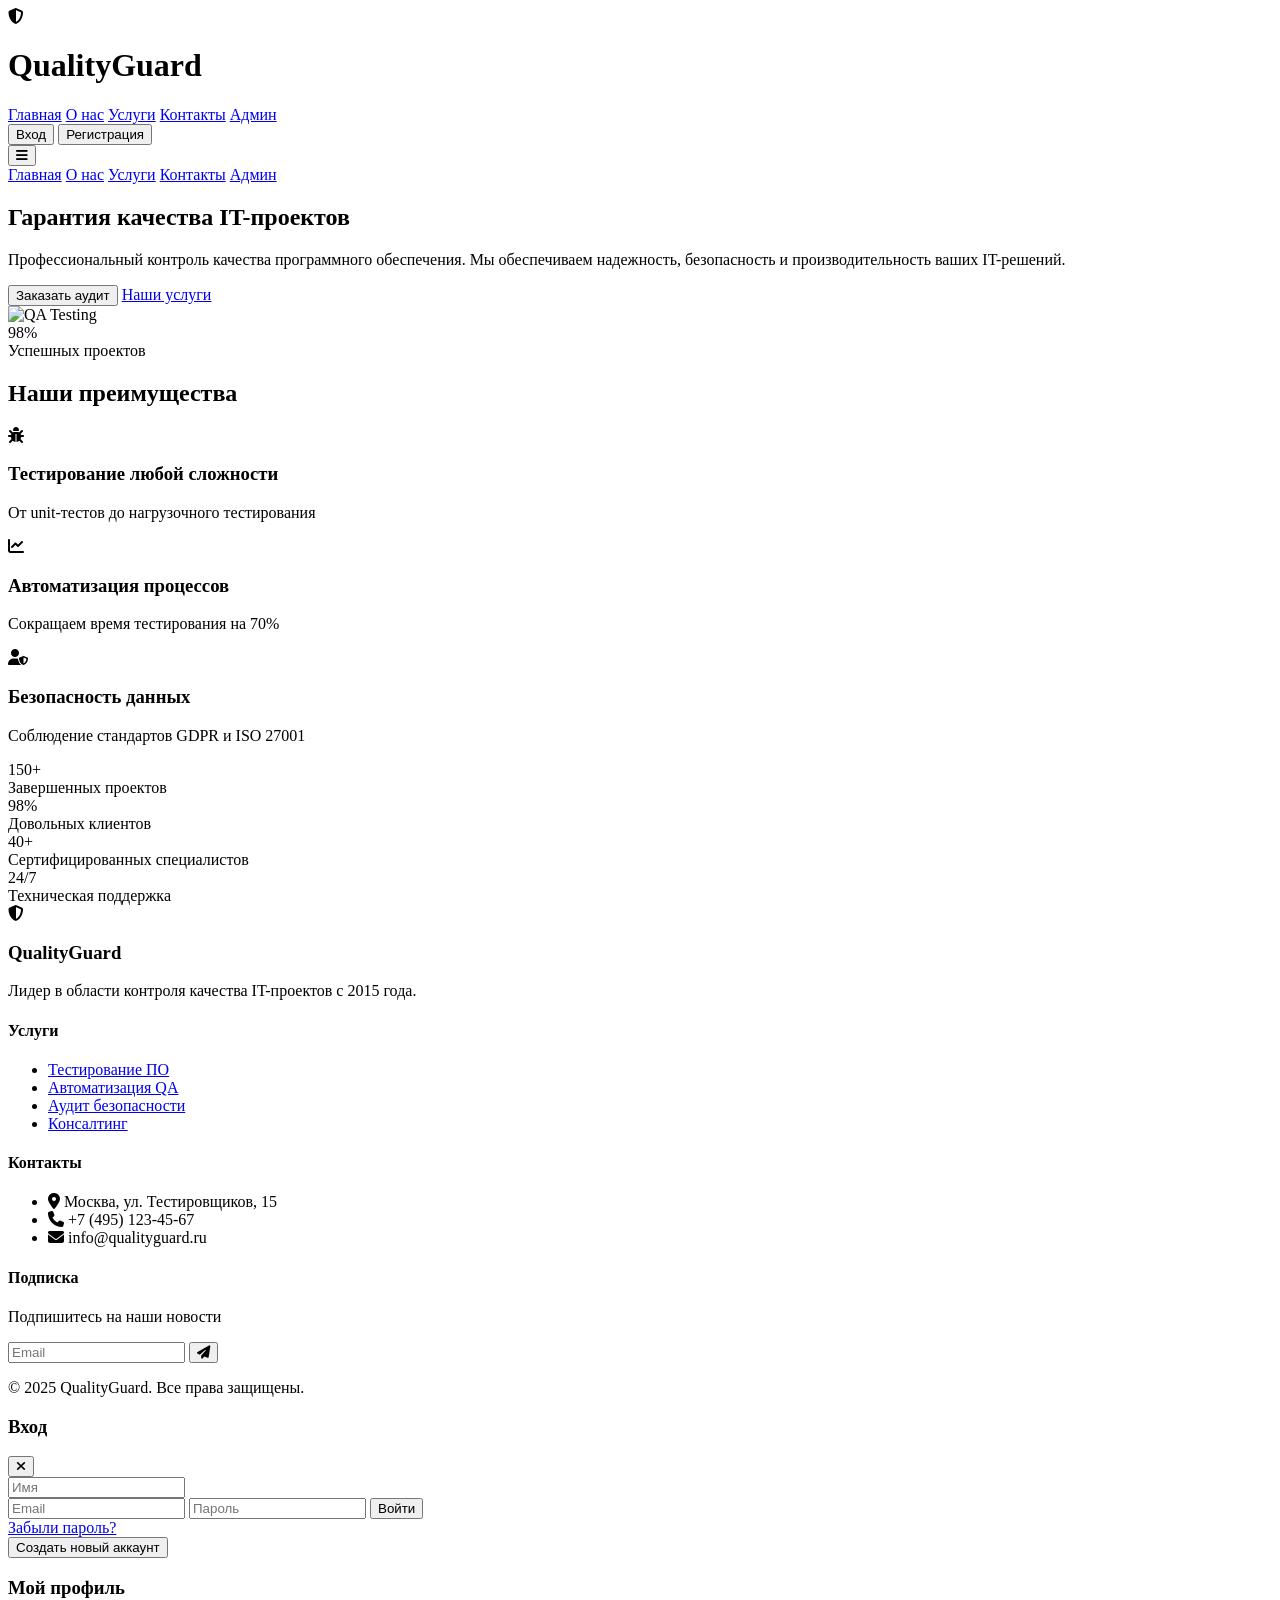
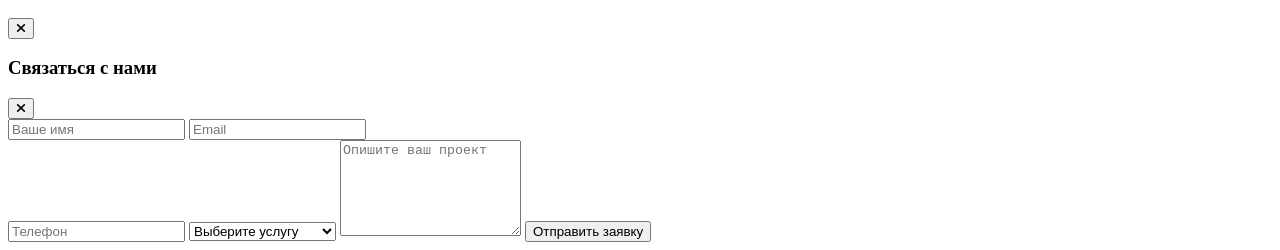
==== index.html @ 4aae3e97 "Add files via upload" ====
<!DOCTYPE html>
<html lang="ru">
<head>
    <meta charset="UTF-8">
    <meta name="viewport" content="width=device-width, initial-scale=1.0">
    <title>QualityGuard - IT Quality Assurance</title>
    <script src="https://cdn.tailwindcss.com"></script>
    <link rel="stylesheet" href="styles/style.css">
    <link rel="stylesheet" href="https://cdnjs.cloudflare.com/ajax/libs/font-awesome/6.4.0/css/all.min.css">
</head>
<body class="bg-gray-50">
    <!-- Чердак (Header) -->
    <header class="bg-white shadow-md sticky top-0 z-50">
        <div class="container mx-auto px-4 py-3">
            <div class="flex justify-between items-center">
                <div class="flex items-center">
                    <i class="fas fa-shield-alt text-blue-600 text-2xl mr-3"></i>
                    <h1 class="text-2xl font-bold text-gray-800">Quality<span class="text-blue-600">Guard</span></h1>
                </div>
                
                <!-- Навигация -->
                <nav class="hidden md:flex space-x-8">
                    <a href="index.html" class="nav-link active">Главная</a>
                    <a href="about.html" class="nav-link">О нас</a>
                    <a href="services.html" class="nav-link">Услуги</a>
                    <a href="contacts.html" class="nav-link">Контакты</a>
                    <a href="admin.html" class="nav-link text-red-600" id="admin-link">Админ</a>
                </nav>
                
                <!-- Кнопки входа/регистрации -->
                <div class="flex items-center space-x-4">
                    <button onclick="openAuthModal('login')" 
                            class="px-4 py-2 text-blue-600 hover:bg-blue-50 rounded-lg transition">
                        Вход
                    </button>
                    <button onclick="openAuthModal('register')" 
                            class="px-4 py-2 bg-blue-600 text-white rounded-lg hover:bg-blue-700 transition">
                        Регистрация
                    </button>
                </div>
                
                <!-- Мобильное меню -->
                <button id="mobile-menu-btn" class="md:hidden text-gray-700">
                    <i class="fas fa-bars text-xl"></i>
                </button>
            </div>
            
            <!-- Мобильная навигация -->
            <div id="mobile-menu" class="md:hidden hidden mt-4 pb-2">
                <div class="flex flex-col space-y-3">
                    <a href="index.html" class="nav-link-mobile active">Главная</a>
                    <a href="about.html" class="nav-link-mobile">О нас</a>
                    <a href="services.html" class="nav-link-mobile">Услуги</a>
                    <a href="contacts.html" class="nav-link-mobile">Контакты</a>
                    <a href="admin.html" class="nav-link-mobile text-red-600">Админ</a>
                </div>
            </div>
        </div>
    </header>

    <!-- Основной контент -->
    <main class="container mx-auto px-4 py-8">
        <!-- Герой-секция -->
        <section class="mb-16">
            <div class="grid md:grid-cols-2 gap-8 items-center">
                <div>
                    <h2 class="text-4xl md:text-5xl font-bold text-gray-800 mb-6">
                        Гарантия качества <span class="text-blue-600">IT-проектов</span>
                    </h2>
                    <p class="text-gray-600 text-lg mb-8">
                        Профессиональный контроль качества программного обеспечения. 
                        Мы обеспечиваем надежность, безопасность и производительность ваших IT-решений.
                    </p>
                    <div class="flex flex-wrap gap-4">
                        <button onclick="openContactModal()" 
                                class="px-6 py-3 bg-blue-600 text-white rounded-lg hover:bg-blue-700 transition">
                            Заказать аудит
                        </button>
                        <a href="services.html" 
                           class="px-6 py-3 border-2 border-blue-600 text-blue-600 rounded-lg hover:bg-blue-50 transition">
                            Наши услуги
                        </a>
                    </div>
                </div>
                <div class="relative">
                    <img src="https://images.unsplash.com/photo-1552664730-d307ca884978?ixlib=rb-4.0.3&auto=format&fit=crop&w=800&q=80" 
                         alt="QA Testing" 
                         class="rounded-2xl shadow-2xl">
                    <div class="absolute -bottom-6 -left-6 bg-white p-6 rounded-2xl shadow-xl">
                        <div class="text-3xl font-bold text-blue-600">98%</div>
                        <div class="text-gray-600">Успешных проектов</div>
                    </div>
                </div>
            </div>
        </section>

        <!-- Преимущества -->
        <section class="mb-16">
            <h2 class="text-3xl font-bold text-center text-gray-800 mb-12">Наши преимущества</h2>
            <div class="grid md:grid-cols-3 gap-8">
                <div class="bg-white p-8 rounded-2xl shadow-lg hover:shadow-xl transition">
                    <div class="w-16 h-16 bg-blue-100 rounded-2xl flex items-center justify-center mb-6">
                        <i class="fas fa-bug text-blue-600 text-2xl"></i>
                    </div>
                    <h3 class="text-xl font-bold mb-4">Тестирование любой сложности</h3>
                    <p class="text-gray-600">От unit-тестов до нагрузочного тестирования</p>
                </div>
                
                <div class="bg-white p-8 rounded-2xl shadow-lg hover:shadow-xl transition">
                    <div class="w-16 h-16 bg-green-100 rounded-2xl flex items-center justify-center mb-6">
                        <i class="fas fa-chart-line text-green-600 text-2xl"></i>
                    </div>
                    <h3 class="text-xl font-bold mb-4">Автоматизация процессов</h3>
                    <p class="text-gray-600">Сокращаем время тестирования на 70%</p>
                </div>
                
                <div class="bg-white p-8 rounded-2xl shadow-lg hover:shadow-xl transition">
                    <div class="w-16 h-16 bg-purple-100 rounded-2xl flex items-center justify-center mb-6">
                        <i class="fas fa-user-shield text-purple-600 text-2xl"></i>
                    </div>
                    <h3 class="text-xl font-bold mb-4">Безопасность данных</h3>
                    <p class="text-gray-600">Соблюдение стандартов GDPR и ISO 27001</p>
                </div>
            </div>
        </section>

        <!-- Статистика -->
        <section class="bg-gradient-to-r from-blue-600 to-purple-600 rounded-2xl p-8 text-white mb-16">
            <div class="grid grid-cols-2 md:grid-cols-4 gap-8 text-center">
                <div>
                    <div class="text-4xl font-bold mb-2">150+</div>
                    <div class="text-blue-100">Завершенных проектов</div>
                </div>
                <div>
                    <div class="text-4xl font-bold mb-2">98%</div>
                    <div class="text-blue-100">Довольных клиентов</div>
                </div>
                <div>
                    <div class="text-4xl font-bold mb-2">40+</div>
                    <div class="text-blue-100">Сертифицированных специалистов</div>
                </div>
                <div>
                    <div class="text-4xl font-bold mb-2">24/7</div>
                    <div class="text-blue-100">Техническая поддержка</div>
                </div>
            </div>
        </section>
    </main>

    <!-- Подвал (Footer) -->
    <footer class="bg-gray-800 text-white py-12">
        <div class="container mx-auto px-4">
            <div class="grid md:grid-cols-4 gap-8">
                <div>
                    <div class="flex items-center mb-4">
                        <i class="fas fa-shield-alt text-blue-400 text-2xl mr-3"></i>
                        <h3 class="text-2xl font-bold">Quality<span class="text-blue-400">Guard</span></h3>
                    </div>
                    <p class="text-gray-400">
                        Лидер в области контроля качества IT-проектов с 2015 года.
                    </p>
                </div>
                
                <div>
                    <h4 class="text-xl font-bold mb-6">Услуги</h4>
                    <ul class="space-y-3 text-gray-400">
                        <li><a href="#" class="hover:text-white transition">Тестирование ПО</a></li>
                        <li><a href="#" class="hover:text-white transition">Автоматизация QA</a></li>
                        <li><a href="#" class="hover:text-white transition">Аудит безопасности</a></li>
                        <li><a href="#" class="hover:text-white transition">Консалтинг</a></li>
                    </ul>
                </div>
                
                <div>
                    <h4 class="text-xl font-bold mb-6">Контакты</h4>
                    <ul class="space-y-3 text-gray-400">
                        <li class="flex items-center">
                            <i class="fas fa-map-marker-alt mr-3 text-blue-400"></i>
                            Москва, ул. Тестировщиков, 15
                        </li>
                        <li class="flex items-center">
                            <i class="fas fa-phone mr-3 text-blue-400"></i>
                            +7 (495) 123-45-67
                        </li>
                        <li class="flex items-center">
                            <i class="fas fa-envelope mr-3 text-blue-400"></i>
                            info@qualityguard.ru
                        </li>
                    </ul>
                </div>
                
                <div>
                    <h4 class="text-xl font-bold mb-6">Подписка</h4>
                    <p class="text-gray-400 mb-4">Подпишитесь на наши новости</p>
                    <div class="flex">
                        <input type="email" placeholder="Email" 
                               class="flex-grow p-3 rounded-l-lg text-gray-800">
                        <button class="bg-blue-600 px-4 rounded-r-lg hover:bg-blue-700 transition">
                            <i class="fas fa-paper-plane"></i>
                        </button>
                    </div>
                </div>
            </div>
            
            <div class="border-t border-gray-700 mt-8 pt-8 text-center text-gray-400">
                <p>&copy; 2025 QualityGuard. Все права защищены.</p>
            </div>
        </div>
    </footer>

    <!-- Модальное окно авторизации/регистрации -->
    <div id="auth-modal" class="fixed inset-0 bg-black bg-opacity-50 hidden z-50">
        <div class="flex items-center justify-center min-h-screen">
            <div class="bg-white rounded-2xl shadow-2xl w-full max-w-md mx-4">
                <div class="p-8">
                    <div class="flex justify-between items-center mb-8">
                        <h3 id="auth-title" class="text-2xl font-bold">Вход</h3>
                        <button onclick="closeAuthModal()" class="text-gray-500 hover:text-gray-700">
                            <i class="fas fa-times text-xl"></i>
                        </button>
                    </div>
                    
                    <form id="auth-form">
                        <div id="register-fields" class="hidden">
                            <input type="text" id="name" placeholder="Имя" 
                                   class="w-full p-4 border rounded-lg mb-4">
                        </div>
                        
                        <input type="email" id="email" placeholder="Email" 
                               class="w-full p-4 border rounded-lg mb-4">
                        
                        <input type="password" id="password" placeholder="Пароль" 
                               class="w-full p-4 border rounded-lg mb-6">
                        
                        <button type="button" onclick="handleAuth()" 
                                id="auth-button" 
                                class="w-full py-4 bg-blue-600 text-white rounded-lg hover:bg-blue-700 transition">
                            Войти
                        </button>
                    </form>
                    
                    <div class="mt-6 text-center">
                        <a href="#" class="text-blue-600 hover:text-blue-800">
                            Забыли пароль?
                        </a>
                    </div>
                    
                    <div class="mt-8 text-center">
                        <button onclick="switchAuthMode()" id="switch-auth" 
                                class="text-blue-600 hover:text-blue-800">
                            Создать новый аккаунт
                        </button>
                    </div>
                </div>
            </div>
        </div>
    </div>

    <!-- Модальное окно профиля -->
    <div id="profile-modal" class="fixed inset-0 bg-black bg-opacity-50 hidden z-50">
        <div class="flex items-center justify-center min-h-screen">
            <div class="bg-white rounded-2xl shadow-2xl w-full max-w-lg mx-4">
                <div class="p-8">
                    <div class="flex justify-between items-center mb-8">
                        <h3 class="text-2xl font-bold">Мой профиль</h3>
                        <button onclick="closeProfileModal()" class="text-gray-500 hover:text-gray-700">
                            <i class="fas fa-times text-xl"></i>
                        </button>
                    </div>
                    
                    <div id="profile-content">
                        <!-- Контент загружается через JS -->
                    </div>
                </div>
            </div>
        </div>
    </div>

    <!-- Модальное окно контактов -->
    <div id="contact-modal" class="fixed inset-0 bg-black bg-opacity-50 hidden z-50">
        <div class="flex items-center justify-center min-h-screen">
            <div class="bg-white rounded-2xl shadow-2xl w-full max-w-2xl mx-4">
                <div class="p-8">
                    <div class="flex justify-between items-center mb-8">
                        <h3 class="text-2xl font-bold">Связаться с нами</h3>
                        <button onclick="closeContactModal()" class="text-gray-500 hover:text-gray-700">
                            <i class="fas fa-times text-xl"></i>
                        </button>
                    </div>
                    
                    <form id="full-contact-form">
                        <div class="grid md:grid-cols-2 gap-6 mb-6">
                            <input type="text" id="contact-name" placeholder="Ваше имя" required
                                   class="p-4 border rounded-lg focus:ring-2 focus:ring-blue-500">
                            <input type="email" id="contact-email" placeholder="Email" required
                                   class="p-4 border rounded-lg focus:ring-2 focus:ring-blue-500">
                        </div>
                        
                        <input type="text" id="contact-phone" placeholder="Телефон" 
                               class="p-4 border rounded-lg mb-6 w-full focus:ring-2 focus:ring-blue-500">
                        
                        <select id="contact-service" class="p-4 border rounded-lg mb-6 w-full focus:ring-2 focus:ring-blue-500">
                            <option value="">Выберите услугу</option>
                            <option value="testing">Тестирование ПО</option>
                            <option value="automation">Автоматизация QA</option>
                            <option value="security">Аудит безопасности</option>
                            <option value="consulting">Консалтинг</option>
                        </select>
                        
                        <textarea id="contact-message" placeholder="Опишите ваш проект" rows="6" required
                                  class="w-full p-4 border rounded-lg mb-6 focus:ring-2 focus:ring-blue-500"></textarea>
                        
                        <button type="button" onclick="submitFullContact()" 
                                class="w-full py-4 bg-blue-600 text-white rounded-lg hover:bg-blue-700 transition">
                            Отправить заявку
                        </button>
                    </form>
                </div>
            </div>
        </div>
    </div>

    <script src="js/main.js"></script>
    <script src="js/auth.js"></script>
    <script src="db/database.js"></script>
</body>
</html>
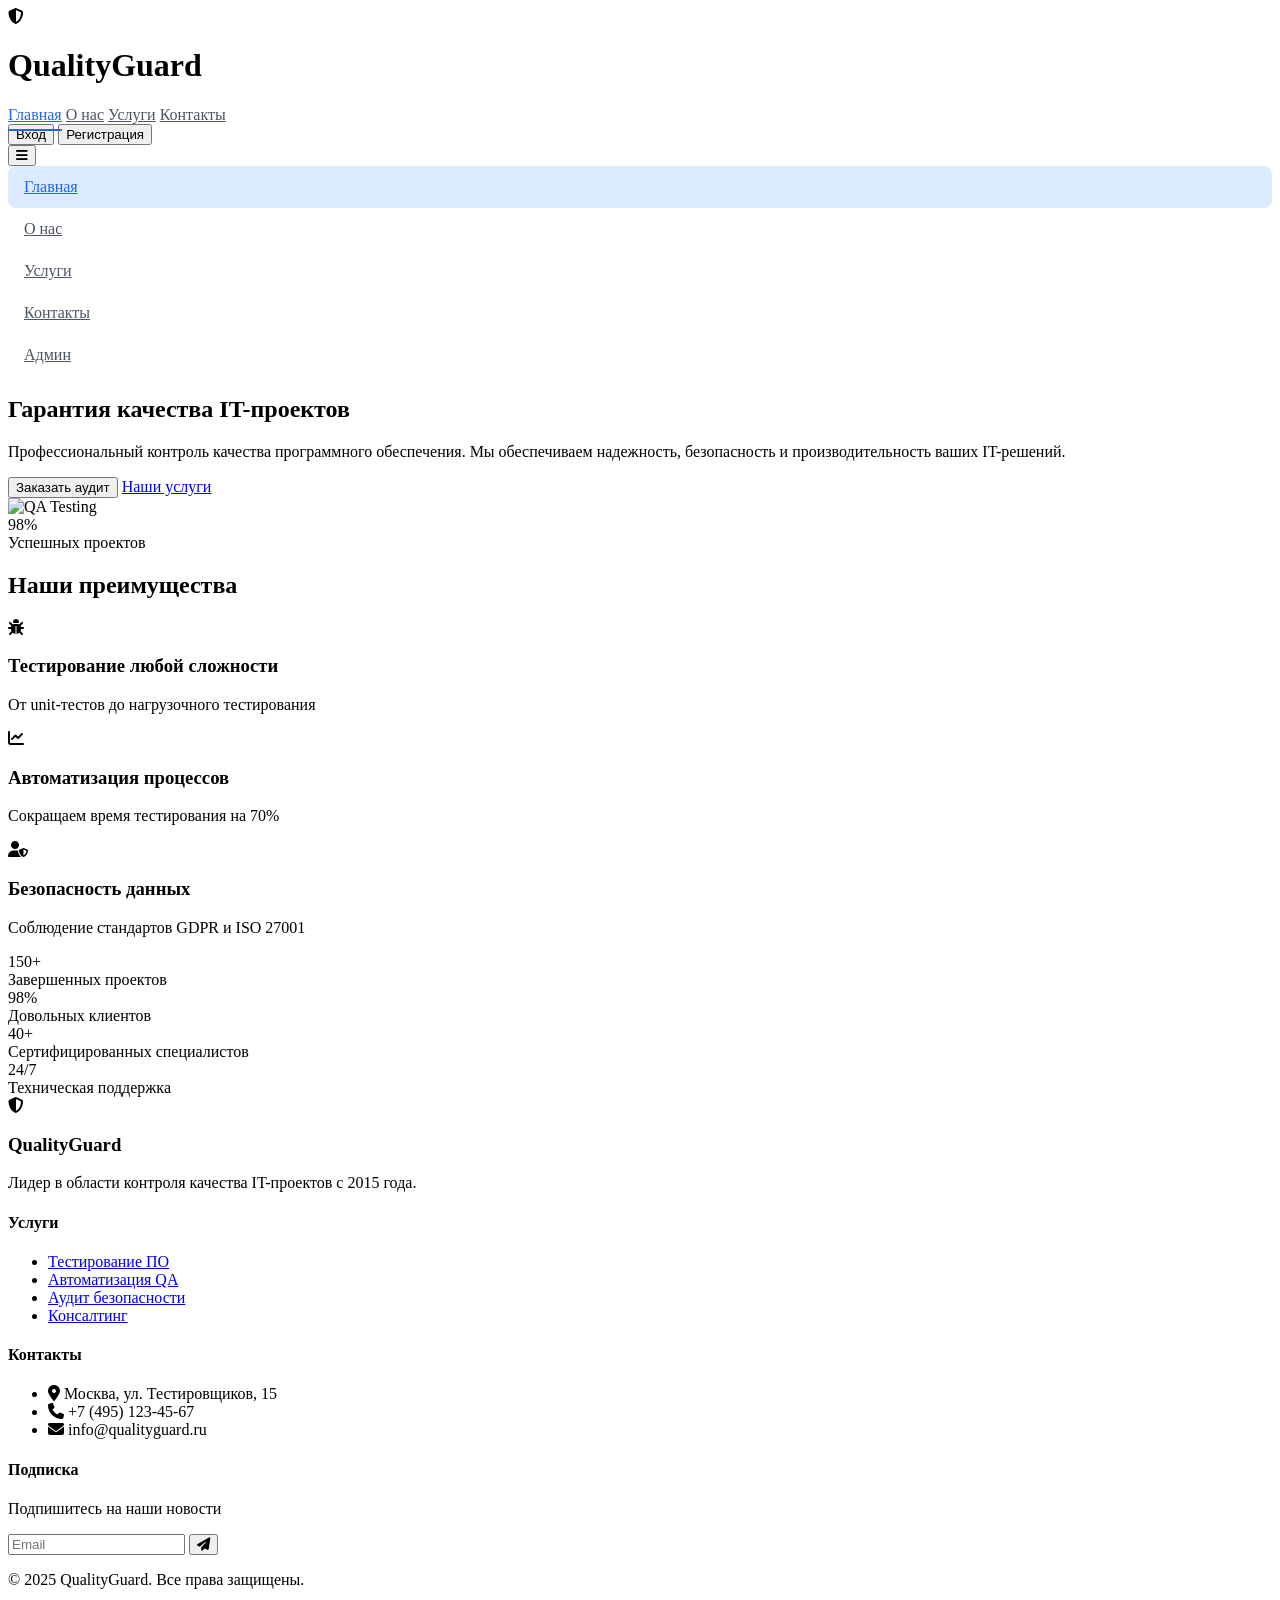
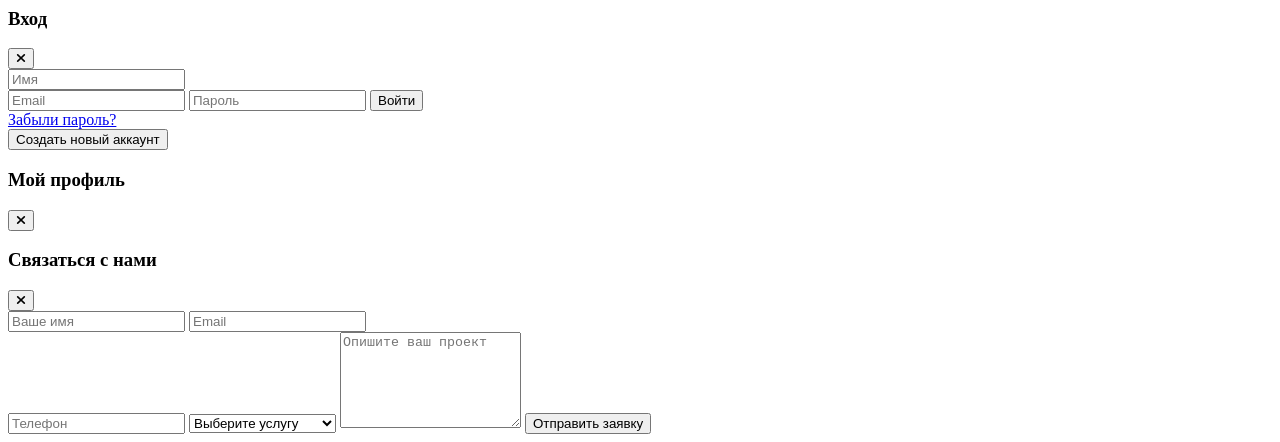
==== commit 63710537: "Update index.html" ====
--- a/index.html
+++ b/index.html
@@ -24,7 +24,7 @@
                     <a href="about.html" class="nav-link">О нас</a>
                     <a href="services.html" class="nav-link">Услуги</a>
                     <a href="contacts.html" class="nav-link">Контакты</a>
-                    <a href="admin.html" class="nav-link text-red-600" id="admin-link">Админ</a>
+                   
                 </nav>
                 
                 <!-- Кнопки входа/регистрации -->
@@ -324,4 +324,5 @@
     <script src="js/auth.js"></script>
     <script src="db/database.js"></script>
 </body>
-</html>+
+</html>
--- a/styles/style.css
+++ b/styles/style.css
@@ -0,0 +1,245 @@
+/* Кастомные стили для QualityGuard */
+
+/* Анимации и переходы */
+.nav-link {
+    position: relative;
+    padding: 8px 0;
+    color: #4b5563;
+    font-weight: 500;
+    transition: color 0.3s ease;
+}
+
+.nav-link:hover {
+    color: #2563eb;
+}
+
+.nav-link.active {
+    color: #2563eb;
+}
+
+.nav-link.active::after {
+    content: '';
+    position: absolute;
+    bottom: 0;
+    left: 0;
+    width: 100%;
+    height: 2px;
+    background-color: #2563eb;
+    border-radius: 2px;
+}
+
+.nav-link-mobile {
+    display: block;
+    padding: 12px 16px;
+    border-radius: 8px;
+    color: #4b5563;
+    font-weight: 500;
+    transition: all 0.3s ease;
+}
+
+.nav-link-mobile:hover {
+    background-color: #f3f4f6;
+    color: #2563eb;
+}
+
+.nav-link-mobile.active {
+    background-color: #dbeafe;
+    color: #2563eb;
+}
+
+/* Кастомные тени */
+.custom-shadow {
+    box-shadow: 0 10px 25px -5px rgba(0, 0, 0, 0.1), 0 10px 10px -5px rgba(0, 0, 0, 0.04);
+}
+
+/* Анимации для модальных окон */
+.modal-enter {
+    animation: modalEnter 0.3s ease-out;
+}
+
+@keyframes modalEnter {
+    from {
+        opacity: 0;
+        transform: scale(0.95);
+    }
+    to {
+        opacity: 1;
+        transform: scale(1);
+    }
+}
+
+/* Стили для форм */
+.form-input:focus {
+    outline: none;
+    box-shadow: 0 0 0 3px rgba(37, 99, 235, 0.1);
+}
+
+/* Кастомный скроллбар */
+::-webkit-scrollbar {
+    width: 8px;
+}
+
+::-webkit-scrollbar-track {
+    background: #f1f1f1;
+    border-radius: 4px;
+}
+
+::-webkit-scrollbar-thumb {
+    background: #2563eb;
+    border-radius: 4px;
+}
+
+::-webkit-scrollbar-thumb:hover {
+    background: #1d4ed8;
+}
+
+/* Адаптивные изображения */
+.responsive-img {
+    max-width: 100%;
+    height: auto;
+    display: block;
+}
+
+/* Стили для уведомлений */
+.notification {
+    position: fixed;
+    top: 20px;
+    right: 20px;
+    padding: 16px 24px;
+    border-radius: 8px;
+    color: white;
+    font-weight: 500;
+    z-index: 1000;
+    animation: slideIn 0.3s ease-out;
+}
+
+.notification.success {
+    background-color: #10b981;
+}
+
+.notification.error {
+    background-color: #ef4444;
+}
+
+.notification.info {
+    background-color: #3b82f6;
+}
+
+@keyframes slideIn {
+    from {
+        transform: translateX(100%);
+        opacity: 0;
+    }
+    to {
+        transform: translateX(0);
+        opacity: 1;
+    }
+}
+
+/* Градиентные тексты */
+.gradient-text {
+    background: linear-gradient(135deg, #2563eb 0%, #7c3aed 100%);
+    -webkit-background-clip: text;
+    -webkit-text-fill-color: transparent;
+    background-clip: text;
+}
+
+/* Стили для карточек услуг */
+.service-card {
+    transition: all 0.3s ease;
+    border: 2px solid transparent;
+}
+
+.service-card:hover {
+    transform: translateY(-5px);
+    border-color: #2563eb;
+    box-shadow: 0 20px 25px -5px rgba(0, 0, 0, 0.1), 0 10px 10px -5px rgba(0, 0, 0, 0.04);
+}
+
+/* Стили для кнопок */
+.btn-primary {
+    background: linear-gradient(135deg, #2563eb 0%, #1d4ed8 100%);
+    transition: all 0.3s ease;
+}
+
+.btn-primary:hover {
+    transform: translateY(-2px);
+    box-shadow: 0 10px 20px rgba(37, 99, 235, 0.3);
+}
+
+.btn-secondary {
+    background: transparent;
+    border: 2px solid #2563eb;
+    color: #2563eb;
+    transition: all 0.3s ease;
+}
+
+.btn-secondary:hover {
+    background: #2563eb;
+    color: white;
+}
+
+/* Стили для таблиц */
+.table-container {
+    overflow-x: auto;
+    border-radius: 8px;
+    box-shadow: 0 1px 3px rgba(0, 0, 0, 0.1);
+}
+
+.table-container table {
+    width: 100%;
+    border-collapse: collapse;
+}
+
+.table-container th {
+    background-color: #f9fafb;
+    padding: 12px 16px;
+    text-align: left;
+    font-weight: 600;
+    color: #374151;
+    border-bottom: 2px solid #e5e7eb;
+}
+
+.table-container td {
+    padding: 12px 16px;
+    border-bottom: 1px solid #e5e7eb;
+}
+
+.table-container tr:hover {
+    background-color: #f9fafb;
+}
+
+/* Медиа-запросы для адаптивности */
+@media (max-width: 768px) {
+    .container {
+        padding-left: 1rem;
+        padding-right: 1rem;
+    }
+    
+    .grid {
+        gap: 1.5rem;
+    }
+    
+    .text-4xl {
+        font-size: 2rem;
+    }
+    
+    .text-3xl {
+        font-size: 1.75rem;
+    }
+}
+
+/* Стили для загрузки */
+.loader {
+    border: 3px solid #f3f3f3;
+    border-top: 3px solid #2563eb;
+    border-radius: 50%;
+    width: 40px;
+    height: 40px;
+    animation: spin 1s linear infinite;
+}
+
+@keyframes spin {
+    0% { transform: rotate(0deg); }
+    100% { transform: rotate(360deg); }
+}
